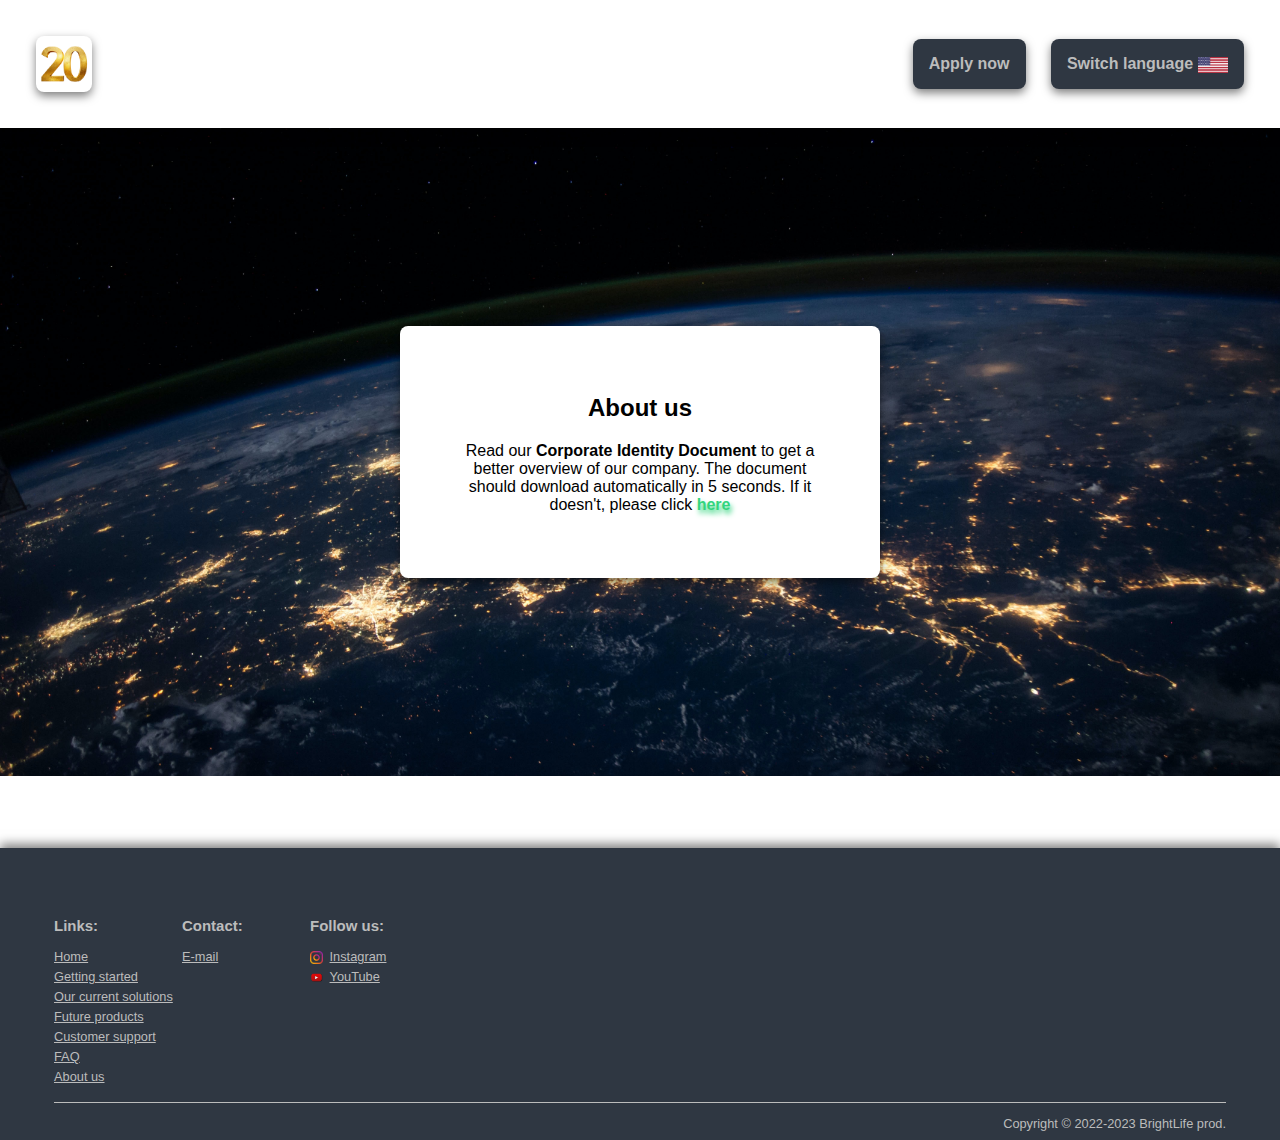
==== about.html @ 96d0a455 "Add files via upload" ====
<!DOCTYPE html>
<html lang="en">
	<head>
		<meta charset="utf-8">
		<meta http-equiv="refresh" content="5; url='Downloads/Corporate%20Identity%20Bright%20Life%20prod.pdf'">
		<title>BrightLife prod. - About us</title>
		<link rel="stylesheet" type="text/css" href="CSS/main.css">
		<link rel="icon" type="image/png" href="Media/logo.png">
	</head>
	<body>
		<header>
			<div class="container">
				<a href="index.html" tabindex="1">
					<img class="logo" alt="BrightLife Logo" src="Media/logo.png">
				</a>
				<h1 id="page-title">BrightLife prod.</h1>
			</div>
			<div class="container">
				<a href="apply.html" class="button" tabindex="2">Apply now</a>
				<div class="dropdown" tabindex="3">
					<div class="button" title="American English">Switch language <img src="Media/flag-en-US.png"></div>
					<div class="menu">
						<p>Sorry, we only support American English yet :(</p>
					</div>
				</div>
			</div>
		</header>
		<main>
			<div class="container layout-img" style="background-image: url('Media/bg-globe.jpg');">
				<div class="content-box">
					<h2>About us</h2>
					<p>
						Read our <b>Corporate Identity Document</b> to get a better overview of our company. The document should download automatically in 5 seconds.
						If it doesn't, please click <a href="Downloads/Corporate%20Identity%20Bright%20Life%20prod.pdf" download>here</a>
					</p>
				</div>
			</div>
		</main>
		<footer>
			<div class="links">
				<div class="container">
					<h3>Links:</h3>
					<a href="index.html">Home</a>
					<a href="starting.html">Getting started</a>
					<a href="solutions.html">Our current solutions</a>
					<a href="future.html">Future products</a>
					<a href="support.html">Customer support</a>
					<a href="faq.html">FAQ</a>
					<a href="about.html">About us</a>
				</div>
				<div class="container">
					<h3>Contact:</h3>
					<a href="mailto:lifeprodb@gmail.com">E-mail</a>
				</div>
				<div class="container">
					<h3>Follow us:</h3>
					<a href="https://instagram.com/brightlife.prod/"><img src="Media/ico-insta.png">Instagram</a>
					<a href="https://www.youtube.com/@brightlifeprod"><img src="Media/ico-youtube.png">YouTube</a>
				</div>
			</div>
			<div class="copyright">Copyright &copy; 2022-2023 BrightLife prod.</div>
		</footer>
		<script src="JavaScript/slides.js"></script>
	</body>
</html>
---- CSS/main.css ----
@keyframes title-fade-in-text{to{background-size:100% 100%}}@keyframes title-fade-in-shadow{to{filter:drop-shadow(0 4px 8px var(--shadow-default))}}@keyframes title-blink{50%{opacity:0}to{opacity:100}}@keyframes highlight-target{from{opacity:.3}to{opacity:1}}:root{--bg-dark: #2f3742;--bg-dark-dim: #262b34;--bg-dark-highlight: #414b5b;--bg-light: #ffffff;--bg-smooth-grey: #d4dbee;--fg-dark: #bcbcbc;--fg-dark-highlight: #e6e6e6;--fg-light: #000000;--fg-link-highlight: var(--fg-link-normal);--fg-link-normal: #33d57e;--shadow-default: #00000080;--shadow-link-highlight: var(--fg-link-normal);--shadow-link-normal: var(--fg-link-normal)}:target{animation:highlight-target 2s ease forwards}::-moz-selection{background-color:var(--fg-link-normal);box-shadow:2px 4px 5px #fff;color:#fff;display:block;text-shadow:2px 4px 5px #fff}::selection{background-color:var(--fg-link-normal);box-shadow:2px 4px 5px #fff;color:#fff;display:block;text-shadow:2px 4px 5px #fff}html{scrollbar-color:var(--fg-dark) var(--bg-dark-dim)}body{background-color:var(--bg-light);color:var(--fg-light);display:flex;margin:0;min-height:100vh;font-family:sans-serif;overflow:hidden visible;flex-direction:column;justify-content:space-between}header{align-items:center;background-color:var(--bg-light);box-shadow:0 4px 10px var(--shadow-default);color:var(--fg-light);display:flex;padding:4vh;position:relative;justify-content:space-between;z-index:1}header #page-title{margin:0 2ex;-webkit-user-select:none;-moz-user-select:none;user-select:none}@supports((-webkit-background-clip: text) or (background-clip: text)){header #page-title{animation:title-fade-in-text 5s .5s forwards;-webkit-background-clip:text;background-clip:text;background-size:0 100%;background-repeat:no-repeat;background-image:linear-gradient(var(--fg-light), var(--fg-light));color:rgba(0,0,0,0)}}header .button{margin-left:3ex}header .dropdown{margin-left:3ex}header .dropdown .button{margin-left:0}header .container{align-items:center;display:flex}header .logo{border-radius:.5em;box-shadow:0 4px 10px var(--shadow-default);display:block;height:3.5em;-webkit-user-select:none;-moz-user-select:none;user-select:none}header .logo:not([no-hover]):hover{opacity:.8}header img{height:1em;vertical-align:middle}main .dropdown,header .dropdown{position:relative}main .dropdown .button,header .dropdown .button{margin-left:0}main .dropdown .menu,header .dropdown .menu{background-color:var(--bg-dark);border-radius:.5em;box-sizing:border-box;box-shadow:0 4px 10px var(--shadow-default);color:var(--fg-dark);position:absolute;right:0;min-width:120%;display:none;padding:1em}main .dropdown:focus-within .menu,header .dropdown:focus-within .menu{display:block}main .button,header .button{background-color:var(--bg-dark);border:none;border-radius:.5em;box-shadow:0 4px 10px var(--shadow-default);color:var(--fg-dark);cursor:pointer;display:block;text-align:center;text-decoration:none;font-weight:bold;padding:1em;-webkit-user-select:none;-moz-user-select:none;user-select:none}main .button:not([no-hover]):hover,main .button:not([no-hover]):focus-within,main .dropdown:not([no-hover]):focus-within .button,header .button:not([no-hover]):hover,header .button:not([no-hover]):focus-within,header .dropdown:not([no-hover]):focus-within .button{color:var(--fg-dark-highlight);background-color:var(--bg-dark-highlight)}main{background-color:var(--bg-light);color:var(--fg-light);margin-bottom:8vh}main.invert{background-color:var(--bg-dark);color:var(--fg-dark)}main .container{background-repeat:no-repeat;background-size:cover;background-position:center;overflow:hidden;width:100%;margin:6vh 0;padding:6vh 0}main .container.smooth-background{background-color:var(--bg-smooth-grey);box-shadow:none}main .container:first-child{margin-top:0}main .container:last-child{margin-bottom:0}main .container .content-box{background-color:var(--bg-light);border-radius:.5em;box-shadow:0 4px 10px var(--shadow-default);color:var(--fg-light);text-align:center;padding:3em;word-wrap:break-word}main .container .content-box hr{border:1px solid var(--fg-light)}main .container .content-box a{color:var(--fg-link-normal);font-weight:bold;text-decoration:none;text-shadow:2px 4px 5px var(--shadow-link-normal)}main .container .content-box a:not([no-hover]):hover{color:var(--fg-link-highlight);-webkit-text-decoration:underline 1px;text-decoration:underline 1px;text-shadow:2px 4px 5px var(--shadow-link-highlight)}main .container .content-box.invert{background-color:var(--bg-dark);color:var(--fg-dark)}main .container .content-box.invert hr{border-color:var(--fg-dark)}main .container .content-banner{-webkit-user-select:none;-moz-user-select:none;user-select:none}main .layout-box{display:flex;justify-content:center;align-items:center;min-height:65vh}main .layout-box .content-box{width:50vw}main .layout-buttons{display:flex;justify-content:center;align-items:flex-start;background-color:var(--bg-smooth-grey);min-height:60vh}main .layout-buttons .content-box{width:15vw;margin:0 3vw}main .layout-buttons .content-box img{width:50%}main .layout-buttons .content-box h2{font-weight:bold}main .layout-buttons .content-box p{text-align:justify}main .layout-img{-moz-column-gap:3em;column-gap:3em;display:flex;justify-content:center;align-items:center;min-height:60vh}main .layout-img .content-box{width:30vw}main .layout-img .wrap-img{display:flex;flex-direction:column;height:55vh;justify-content:center}main .layout-img .wrap-img img{height:auto;max-height:100%;max-width:100%;-o-object-fit:contain;object-fit:contain}main .layout-img .wrap-img img.smooth-img{border-radius:1em;box-shadow:0 4px 10px 5px var(--shadow-default)}main .layout-img .wrap-img img:not([no-hover]):hover{filter:brightness(80%)}main .layout-left{align-items:center;box-sizing:border-box;display:flex;height:60vh;justify-content:flex-start;padding-left:3vw}main .layout-left .content-banner{box-sizing:border-box;font-size:3.5em;font-weight:bold;height:30vh;padding-left:3vw;-webkit-user-select:none;-moz-user-select:none;user-select:none;width:40vw}main .layout-shelf{align-items:center;display:flex;flex-direction:column;justify-content:space-between}main .layout-shelf img{height:70vh}main .layout-shelf img.smooth-img{box-shadow:0 4px 10px 5px var(--shadow-default)}main .layout-shelf nav{display:flex;justify-content:center;width:100%}main .layout-shelf nav .nav-button{margin:3ex;width:12%}main .layout-row{align-items:center;display:flex;justify-content:space-evenly;min-height:60vh}main .layout-row .item{font-weight:bold;font-size:1.5em}main .layout-row .operator{background-color:var(--bg-light);border-radius:.5em;box-shadow:0 4px 10px var(--shadow-default);color:var(--fg-light);text-align:center;padding:1.5em}footer{background-color:var(--bg-dark);box-shadow:0 -4px 10px var(--shadow-default);color:var(--fg-dark);font-size:.8em;padding:6vh;padding-bottom:1vh}footer .links{display:flex}footer .container{min-width:10vw}footer .copyright{border-top:1px solid var(--fg-dark);margin-top:1em;padding-top:1em;text-align:right}footer a{color:var(--fg-dark);display:block;margin-bottom:5px;transition:all .2s;text-decoration:underline}footer a:not([no-hover]):hover{color:#fff;transition:all .2s;text-shadow:-1px -1px #fff}footer img{height:1em;vertical-align:middle;margin-right:1ex}.centered,.centered *{text-align:center !important}.justified,.justified *{text-align:justify !important}.light-font,.light-font *{font-weight:normal !important}@media(max-aspect-ratio: 4/6){header{padding:4vw}header #page-title{font-size:3em}header .logo{height:6em}main .button,header .button{font-size:1.5em}main .dropdown .menu,header .dropdown .menu{font-size:1.8em}main{margin-bottom:4vh}main .container{margin:3vh 0;padding:3vh 0}main .container .content-box{font-size:1.8em}main .container .content-box h2{font-size:1.7em}main .container .content-box hr{border-width:1.8px}main .layout-box{min-height:30vh}main .layout-buttons{align-items:center;flex-direction:column;min-height:50vh}main .layout-buttons .content-box{margin:2vh 0;width:55vw}main .layout-buttons .content-box img{width:20%}main .layout-img{flex-direction:column;min-height:30vh}main .layout-img>*{margin:2vh 0}main .layout-img .content-box{width:50vw}main .layout-img .wrap-img{width:50vw}main .layout-left{height:20vh}main .layout-left .content-banner{height:15vh}main .layout-shelf img{height:40vh}main .layout-row{min-height:30vh}footer{padding:6vw;font-size:1.8em}footer .links{flex-direction:column}footer .container{align-items:center;display:flex;flex-wrap:wrap}footer .copyright{border-top-width:3px}footer a{margin-bottom:0;margin-left:10px}}
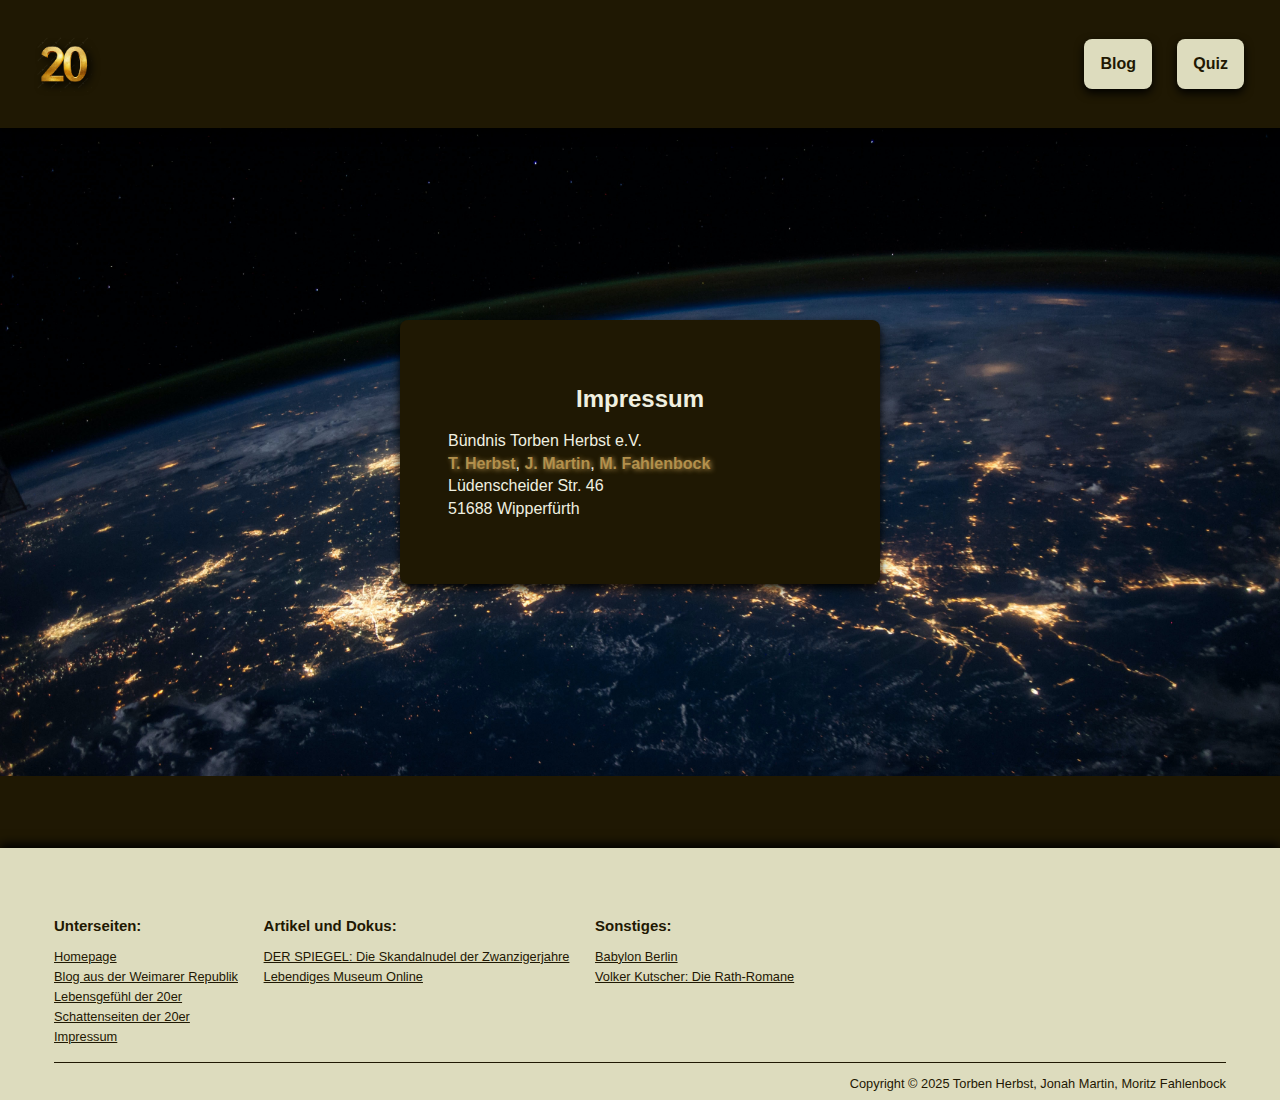
==== commit 7b49acb7: "new content" ====
--- a/about.html
+++ b/about.html
@@ -1,9 +1,8 @@
 <!DOCTYPE html>
-<html lang="en">
+<html lang="de">
 	<head>
 		<meta charset="utf-8">
-		<meta http-equiv="refresh" content="5; url='Downloads/Corporate%20Identity%20Bright%20Life%20prod.pdf'">
-		<title>BrightLife prod. - About us</title>
+		<title>Goldene 20er: Impressum</title>
 		<link rel="stylesheet" type="text/css" href="CSS/main.css">
 		<link rel="icon" type="image/png" href="Media/logo.png">
 	</head>
@@ -11,27 +10,27 @@
 		<header>
 			<div class="container">
 				<a href="index.html" tabindex="1">
-					<img class="logo" alt="BrightLife Logo" src="Media/logo.png">
+					<img class="logo" alt="Logo" src="Media/logo.png">
 				</a>
-				<h1 id="page-title">BrightLife prod.</h1>
+				<h1 id="page-title" title="Willkommen in den GOLDENEN 20ERN">Goldene Zwanziger</h1>
 			</div>
 			<div class="container">
-				<a href="apply.html" class="button" tabindex="2">Apply now</a>
-				<div class="dropdown" tabindex="3">
-					<div class="button" title="American English">Switch language <img src="Media/flag-en-US.png"></div>
-					<div class="menu">
-						<p>Sorry, we only support American English yet :(</p>
-					</div>
-				</div>
+				<a href="blog.html" class="button" tabindex="2">Blog</a>
+				<a href="https://forms.office.com/Pages/ResponsePage.aspx?id=doMIcPDxwUeBzyVQYDhuU23PA9X9BzlIp231mAVAZ-FUNzZTVkxINjZSSVdMUUVXR0lGR0pEQ0JTRi4u" class="button" tabindex="3" target="_blank">Quiz</a>
 			</div>
 		</header>
 		<main>
-			<div class="container layout-img" style="background-image: url('Media/bg-globe.jpg');">
+			<div class="container layout-img" style="background-image: url(Media/bg-globe.jpg)">
 				<div class="content-box">
-					<h2>About us</h2>
-					<p>
-						Read our <b>Corporate Identity Document</b> to get a better overview of our company. The document should download automatically in 5 seconds.
-						If it doesn't, please click <a href="Downloads/Corporate%20Identity%20Bright%20Life%20prod.pdf" download>here</a>
+					<h2>Impressum</h2>
+					<p style="text-align: left;">
+						Bündnis Torben Herbst e.V.
+						<br>
+						<a href="mailto:torben.herbst@evb.email">T. Herbst</a>, <a href="mailto:jonah.martin@evb.email">J. Martin</a>, <a href="mailto:moritz.fahlenbock@evb.email">M. Fahlenbock</a>
+						<br>
+						Lüdenscheider Str. 46
+						<br>
+						51688 Wipperfürth
 					</p>
 				</div>
 			</div>
@@ -39,26 +38,25 @@
 		<footer>
 			<div class="links">
 				<div class="container">
-					<h3>Links:</h3>
-					<a href="index.html">Home</a>
-					<a href="starting.html">Getting started</a>
-					<a href="solutions.html">Our current solutions</a>
-					<a href="future.html">Future products</a>
-					<a href="support.html">Customer support</a>
-					<a href="faq.html">FAQ</a>
-					<a href="about.html">About us</a>
+					<h3>Unterseiten:</h3>
+					<a href="index.html">Homepage</a>
+					<a href="blog.html">Blog aus der Weimarer Republik</a>
+					<a href="leben.html">Lebensgefühl der 20er</a>
+					<a href="schatten.html">Schattenseiten der 20er</a>
+					<a href="about.html">Impressum</a>
 				</div>
 				<div class="container">
-					<h3>Contact:</h3>
-					<a href="mailto:lifeprodb@gmail.com">E-mail</a>
+					<h3>Artikel und Dokus:</h3>
+					<a href="https://www.spiegel.de/geschichte/die-skandalnudel-der-zwanzigerjahre-a-48b98dd6-2dfc-4e28-b8f8-03bb572ad6be" target="_blank">DER SPIEGEL: Die Skandalnudel der Zwanzigerjahre</a>
+					<a href="https://www.dhm.de/lemo/kapitel/weimarer-republik/kunst-und-kultur" target="_blank">Lebendiges Museum Online</a>
 				</div>
 				<div class="container">
-					<h3>Follow us:</h3>
-					<a href="https://instagram.com/brightlife.prod/"><img src="Media/ico-insta.png">Instagram</a>
-					<a href="https://www.youtube.com/@brightlifeprod"><img src="Media/ico-youtube.png">YouTube</a>
+					<h3>Sonstiges:</h3>
+					<a href="https://www.daserste.de/unterhaltung/serie/babylon-berlin/index.html">Babylon Berlin</a>
+					<a href="https://gereonrath.de/">Volker Kutscher: Die Rath-Romane</a>
 				</div>
 			</div>
-			<div class="copyright">Copyright &copy; 2022-2023 BrightLife prod.</div>
+			<div class="copyright">Copyright &copy; 2025 Torben Herbst, Jonah Martin, Moritz Fahlenbock</div>
 		</footer>
 		<script src="JavaScript/slides.js"></script>
 	</body>
--- a/CSS/main.css
+++ b/CSS/main.css
@@ -1 +1 @@
-@keyframes title-fade-in-text{to{background-size:100% 100%}}@keyframes title-fade-in-shadow{to{filter:drop-shadow(0 4px 8px var(--shadow-default))}}@keyframes title-blink{50%{opacity:0}to{opacity:100}}@keyframes highlight-target{from{opacity:.3}to{opacity:1}}:root{--bg-dark: #2f3742;--bg-dark-dim: #262b34;--bg-dark-highlight: #414b5b;--bg-light: #ffffff;--bg-smooth-grey: #d4dbee;--fg-dark: #bcbcbc;--fg-dark-highlight: #e6e6e6;--fg-light: #000000;--fg-link-highlight: var(--fg-link-normal);--fg-link-normal: #33d57e;--shadow-default: #00000080;--shadow-link-highlight: var(--fg-link-normal);--shadow-link-normal: var(--fg-link-normal)}:target{animation:highlight-target 2s ease forwards}::-moz-selection{background-color:var(--fg-link-normal);box-shadow:2px 4px 5px #fff;color:#fff;display:block;text-shadow:2px 4px 5px #fff}::selection{background-color:var(--fg-link-normal);box-shadow:2px 4px 5px #fff;color:#fff;display:block;text-shadow:2px 4px 5px #fff}html{scrollbar-color:var(--fg-dark) var(--bg-dark-dim)}body{background-color:var(--bg-light);color:var(--fg-light);display:flex;margin:0;min-height:100vh;font-family:sans-serif;overflow:hidden visible;flex-direction:column;justify-content:space-between}header{align-items:center;background-color:var(--bg-light);box-shadow:0 4px 10px var(--shadow-default);color:var(--fg-light);display:flex;padding:4vh;position:relative;justify-content:space-between;z-index:1}header #page-title{margin:0 2ex;-webkit-user-select:none;-moz-user-select:none;user-select:none}@supports((-webkit-background-clip: text) or (background-clip: text)){header #page-title{animation:title-fade-in-text 5s .5s forwards;-webkit-background-clip:text;background-clip:text;background-size:0 100%;background-repeat:no-repeat;background-image:linear-gradient(var(--fg-light), var(--fg-light));color:rgba(0,0,0,0)}}header .button{margin-left:3ex}header .dropdown{margin-left:3ex}header .dropdown .button{margin-left:0}header .container{align-items:center;display:flex}header .logo{border-radius:.5em;box-shadow:0 4px 10px var(--shadow-default);display:block;height:3.5em;-webkit-user-select:none;-moz-user-select:none;user-select:none}header .logo:not([no-hover]):hover{opacity:.8}header img{height:1em;vertical-align:middle}main .dropdown,header .dropdown{position:relative}main .dropdown .button,header .dropdown .button{margin-left:0}main .dropdown .menu,header .dropdown .menu{background-color:var(--bg-dark);border-radius:.5em;box-sizing:border-box;box-shadow:0 4px 10px var(--shadow-default);color:var(--fg-dark);position:absolute;right:0;min-width:120%;display:none;padding:1em}main .dropdown:focus-within .menu,header .dropdown:focus-within .menu{display:block}main .button,header .button{background-color:var(--bg-dark);border:none;border-radius:.5em;box-shadow:0 4px 10px var(--shadow-default);color:var(--fg-dark);cursor:pointer;display:block;text-align:center;text-decoration:none;font-weight:bold;padding:1em;-webkit-user-select:none;-moz-user-select:none;user-select:none}main .button:not([no-hover]):hover,main .button:not([no-hover]):focus-within,main .dropdown:not([no-hover]):focus-within .button,header .button:not([no-hover]):hover,header .button:not([no-hover]):focus-within,header .dropdown:not([no-hover]):focus-within .button{color:var(--fg-dark-highlight);background-color:var(--bg-dark-highlight)}main{background-color:var(--bg-light);color:var(--fg-light);margin-bottom:8vh}main.invert{background-color:var(--bg-dark);color:var(--fg-dark)}main .container{background-repeat:no-repeat;background-size:cover;background-position:center;overflow:hidden;width:100%;margin:6vh 0;padding:6vh 0}main .container.smooth-background{background-color:var(--bg-smooth-grey);box-shadow:none}main .container:first-child{margin-top:0}main .container:last-child{margin-bottom:0}main .container .content-box{background-color:var(--bg-light);border-radius:.5em;box-shadow:0 4px 10px var(--shadow-default);color:var(--fg-light);text-align:center;padding:3em;word-wrap:break-word}main .container .content-box hr{border:1px solid var(--fg-light)}main .container .content-box a{color:var(--fg-link-normal);font-weight:bold;text-decoration:none;text-shadow:2px 4px 5px var(--shadow-link-normal)}main .container .content-box a:not([no-hover]):hover{color:var(--fg-link-highlight);-webkit-text-decoration:underline 1px;text-decoration:underline 1px;text-shadow:2px 4px 5px var(--shadow-link-highlight)}main .container .content-box.invert{background-color:var(--bg-dark);color:var(--fg-dark)}main .container .content-box.invert hr{border-color:var(--fg-dark)}main .container .content-banner{-webkit-user-select:none;-moz-user-select:none;user-select:none}main .layout-box{display:flex;justify-content:center;align-items:center;min-height:65vh}main .layout-box .content-box{width:50vw}main .layout-buttons{display:flex;justify-content:center;align-items:flex-start;background-color:var(--bg-smooth-grey);min-height:60vh}main .layout-buttons .content-box{width:15vw;margin:0 3vw}main .layout-buttons .content-box img{width:50%}main .layout-buttons .content-box h2{font-weight:bold}main .layout-buttons .content-box p{text-align:justify}main .layout-img{-moz-column-gap:3em;column-gap:3em;display:flex;justify-content:center;align-items:center;min-height:60vh}main .layout-img .content-box{width:30vw}main .layout-img .wrap-img{display:flex;flex-direction:column;height:55vh;justify-content:center}main .layout-img .wrap-img img{height:auto;max-height:100%;max-width:100%;-o-object-fit:contain;object-fit:contain}main .layout-img .wrap-img img.smooth-img{border-radius:1em;box-shadow:0 4px 10px 5px var(--shadow-default)}main .layout-img .wrap-img img:not([no-hover]):hover{filter:brightness(80%)}main .layout-left{align-items:center;box-sizing:border-box;display:flex;height:60vh;justify-content:flex-start;padding-left:3vw}main .layout-left .content-banner{box-sizing:border-box;font-size:3.5em;font-weight:bold;height:30vh;padding-left:3vw;-webkit-user-select:none;-moz-user-select:none;user-select:none;width:40vw}main .layout-shelf{align-items:center;display:flex;flex-direction:column;justify-content:space-between}main .layout-shelf img{height:70vh}main .layout-shelf img.smooth-img{box-shadow:0 4px 10px 5px var(--shadow-default)}main .layout-shelf nav{display:flex;justify-content:center;width:100%}main .layout-shelf nav .nav-button{margin:3ex;width:12%}main .layout-row{align-items:center;display:flex;justify-content:space-evenly;min-height:60vh}main .layout-row .item{font-weight:bold;font-size:1.5em}main .layout-row .operator{background-color:var(--bg-light);border-radius:.5em;box-shadow:0 4px 10px var(--shadow-default);color:var(--fg-light);text-align:center;padding:1.5em}footer{background-color:var(--bg-dark);box-shadow:0 -4px 10px var(--shadow-default);color:var(--fg-dark);font-size:.8em;padding:6vh;padding-bottom:1vh}footer .links{display:flex}footer .container{min-width:10vw}footer .copyright{border-top:1px solid var(--fg-dark);margin-top:1em;padding-top:1em;text-align:right}footer a{color:var(--fg-dark);display:block;margin-bottom:5px;transition:all .2s;text-decoration:underline}footer a:not([no-hover]):hover{color:#fff;transition:all .2s;text-shadow:-1px -1px #fff}footer img{height:1em;vertical-align:middle;margin-right:1ex}.centered,.centered *{text-align:center !important}.justified,.justified *{text-align:justify !important}.light-font,.light-font *{font-weight:normal !important}@media(max-aspect-ratio: 4/6){header{padding:4vw}header #page-title{font-size:3em}header .logo{height:6em}main .button,header .button{font-size:1.5em}main .dropdown .menu,header .dropdown .menu{font-size:1.8em}main{margin-bottom:4vh}main .container{margin:3vh 0;padding:3vh 0}main .container .content-box{font-size:1.8em}main .container .content-box h2{font-size:1.7em}main .container .content-box hr{border-width:1.8px}main .layout-box{min-height:30vh}main .layout-buttons{align-items:center;flex-direction:column;min-height:50vh}main .layout-buttons .content-box{margin:2vh 0;width:55vw}main .layout-buttons .content-box img{width:20%}main .layout-img{flex-direction:column;min-height:30vh}main .layout-img>*{margin:2vh 0}main .layout-img .content-box{width:50vw}main .layout-img .wrap-img{width:50vw}main .layout-left{height:20vh}main .layout-left .content-banner{height:15vh}main .layout-shelf img{height:40vh}main .layout-row{min-height:30vh}footer{padding:6vw;font-size:1.8em}footer .links{flex-direction:column}footer .container{align-items:center;display:flex;flex-wrap:wrap}footer .copyright{border-top-width:3px}footer a{margin-bottom:0;margin-left:10px}}+@font-face{font-family:Walbaum;src:url(../Fonts/Walbaum.woff2)}@keyframes title-fade-in-text{to{background-size:100% 100%}}@keyframes title-fade-in-shadow{to{filter:drop-shadow(0 4px 8px var(--shadow-default))}}@keyframes title-blink{50%{opacity:0}to{opacity:100}}@keyframes highlight-target{from{opacity:.3}to{opacity:1}}:root{--bg-dark: #dddcbe;--bg-dark-dim: #262b34;--bg-dark-highlight: #d5c86d;--bg-light: #1f1803;--bg-smooth-grey: #dddcbe;--fg-dark: #1f1803;--fg-dark-highlight: #2a2020;--fg-light: #f0f0e0;--fg-link-highlight: #e2be76;--fg-link-normal: #b2904c;--shadow-default: #000000;--shadow-link-highlight: var(--fg-link-normal);--shadow-link-normal: var(--fg-link-normal)}:target{animation:highlight-target 2s ease forwards}::-moz-selection{background-color:var(--fg-link-normal);box-shadow:2px 4px 5px #fff;color:#fff;display:block;text-shadow:2px 4px 5px #fff}::selection{background-color:var(--fg-link-normal);box-shadow:2px 4px 5px #fff;color:#fff;display:block;text-shadow:2px 4px 5px #fff}html{scrollbar-color:var(--fg-dark) var(--bg-dark-dim)}body{background-color:var(--bg-light);color:var(--fg-light);display:flex;flex-direction:column;font-family:sans-serif;justify-content:space-between;margin:0;min-height:100vh;overflow:hidden visible}header{align-items:center;background-color:var(--bg-light);box-shadow:0 4px 10px var(--shadow-default);color:var(--fg-light);display:flex;padding:4vh;position:relative;justify-content:space-between;z-index:1}header #page-title{margin:0 2ex;-webkit-user-select:none;-moz-user-select:none;user-select:none;font-family:Walbaum}@supports((-webkit-background-clip: text) or (background-clip: text)){header #page-title{animation:title-fade-in-text 5s .5s forwards;-webkit-background-clip:text;background-clip:text;background-repeat:no-repeat;background-size:0 100%;background-image:linear-gradient(30deg, var(--fg-light), var(--fg-link-normal));color:rgba(0,0,0,0)}}header .button{margin-left:3ex}header .dropdown{margin-left:3ex}header .dropdown .button{margin-left:0}header .container{align-items:center;display:flex}header .logo{filter:drop-shadow(var(--shadow-default) 3px 3px 5px);display:block;height:3.5em;-webkit-user-select:none;-moz-user-select:none;user-select:none}header .logo:not([no-hover]):hover{opacity:.8}header img{height:1em;vertical-align:middle}main .dropdown,header .dropdown{position:relative}main .dropdown .button,header .dropdown .button{margin-left:0}main .dropdown .menu,header .dropdown .menu{background-color:var(--bg-dark);border-radius:.5em;box-shadow:0 4px 10px var(--shadow-default);box-sizing:border-box;color:var(--fg-dark);display:none;min-width:120%;padding:1em;position:absolute;right:0}main .dropdown:focus-within .menu,header .dropdown:focus-within .menu{display:block}main .button,header .button{background-color:var(--bg-dark);border:none;border-radius:.5em;box-shadow:0 4px 10px var(--shadow-default);color:var(--fg-dark);cursor:pointer;display:block;font-weight:bold;padding:1em;text-align:center;text-decoration:none;-webkit-user-select:none;-moz-user-select:none;user-select:none}main .button:not([no-hover]):hover,main .button:not([no-hover]):focus-within,main .dropdown:not([no-hover]):focus-within .button,header .button:not([no-hover]):hover,header .button:not([no-hover]):focus-within,header .dropdown:not([no-hover]):focus-within .button{color:var(--fg-dark-highlight);background-color:var(--bg-dark-highlight)}main{background-color:var(--bg-light);color:var(--fg-light);margin-bottom:8vh}main.invert{background-color:var(--bg-dark);color:var(--fg-dark)}main .container{background-position:center;background-repeat:no-repeat;background-size:cover;margin:6vh 0;overflow:hidden;padding:6vh 0;width:100%}main .container.smooth-background{background-color:var(--bg-smooth-grey);box-shadow:none}main .container:first-child{margin-top:0}main .container:last-child{margin-bottom:0}main .container .content-box{background-color:var(--bg-light);border-radius:.5em;box-shadow:0 4px 10px var(--shadow-default);color:var(--fg-light);padding:3em;text-align:center;word-wrap:break-word;line-height:1.4em}main .container .content-box hr{border:1px solid var(--fg-light)}main .container .content-box a{color:var(--fg-link-normal);font-weight:bold;text-decoration:none;text-shadow:2px 1px 5px var(--shadow-link-normal)}main .container .content-box a:not([no-hover]):hover{color:var(--fg-link-highlight);-webkit-text-decoration:underline 1px;text-decoration:underline 1px;text-shadow:2px 4px 5px var(--shadow-link-highlight)}main .container .content-box b,main .container .content-box i{font-weight:900}main .container .content-box b:not([no-hover]):hover,main .container .content-box i:not([no-hover]):hover{color:var(--fg-link-highlight)}main .container .content-box br{line-height:1.7em}main .container .content-box.invert{background-color:var(--bg-dark);color:var(--fg-dark)}main .container .content-box.invert hr{border-color:var(--fg-dark)}main .container .content-banner{-webkit-user-select:none;-moz-user-select:none;user-select:none}main .layout-box{align-items:center;display:flex;justify-content:center;min-height:65vh}main .layout-box .content-box{width:50vw}main .layout-box .content-box.large{width:70vw}main .layout-box iframe{width:100%;height:70vh}main .layout-buttons{align-items:flex-start;background-color:var(--bg-smooth-grey);display:flex;justify-content:center;min-height:60vh}main .layout-buttons .content-box{margin:0 3vw;width:15vw}main .layout-buttons .content-box.large{width:20vw}main .layout-buttons .content-box img{width:50%}main .layout-buttons .content-box video{width:100%}main .layout-buttons .content-box h2{font-weight:bold}main .layout-buttons .content-box p{text-align:left}main .layout-img{align-items:center;-moz-column-gap:3em;column-gap:3em;display:flex;justify-content:center;min-height:60vh}main .layout-img .content-box{width:30vw}main .layout-img .wrap-img{display:flex;flex-direction:column;height:55vh;justify-content:center}main .layout-img .wrap-img img,main .layout-img .wrap-img video{height:auto;max-height:100%;max-width:100%;-o-object-fit:contain;object-fit:contain}main .layout-img .wrap-img img.smooth-img,main .layout-img .wrap-img video.smooth-img{border-radius:1em;box-shadow:0 4px 10px 5px var(--shadow-default)}main .layout-img .wrap-img img:not([no-hover]):hover,main .layout-img .wrap-img video:not([no-hover]):hover{filter:brightness(80%)}main .layout-left{align-items:center;box-sizing:border-box;display:flex;height:60vh;justify-content:flex-start;padding-left:3vw}main .layout-left .content-banner{box-sizing:border-box;font-size:3.5em;font-weight:bold;height:30vh;padding-left:3vw;-webkit-user-select:none;-moz-user-select:none;user-select:none;width:40vw}main .layout-shelf{align-items:center;display:flex;flex-direction:column;justify-content:space-between}main .layout-shelf img,main .layout-shelf video{height:70vh}main .layout-shelf img.smooth-img,main .layout-shelf video.smooth-img{box-shadow:0 4px 10px 5px var(--shadow-default)}main .layout-shelf nav{display:flex;justify-content:center;width:100%}main .layout-shelf nav .nav-button{margin:3ex;width:12%}main .layout-row{align-items:center;display:flex;justify-content:space-evenly;min-height:60vh}main .layout-row .item{font-weight:bold;font-size:1.5em}main .layout-row .operator{background-color:var(--bg-light);border-radius:.5em;box-shadow:0 4px 10px var(--shadow-default);color:var(--fg-light);padding:1.5em;text-align:center}footer{background-color:var(--bg-dark);box-shadow:0 -4px 10px var(--shadow-default);color:var(--fg-dark);font-size:.8em;padding:6vh;padding-bottom:1vh}footer .links{display:flex}footer .container{min-width:10vw;padding-right:2vw}footer .copyright{border-top:1px solid var(--fg-dark);margin-top:1em;padding-top:1em;text-align:right}footer a{color:var(--fg-dark);display:block;margin-bottom:5px;text-decoration:underline;transition:all .2s}footer a:not([no-hover]):hover{color:var(--fg-dark-highlight);text-shadow:-1px -1px var(--fg-dark-highlight);transition:all .2s}footer img{height:1em;margin-right:1ex;vertical-align:middle}.centered,.centered *{text-align:center !important}.justified,.justified *{text-align:justify !important}.light-font,.light-font *{font-weight:normal !important}@media(max-aspect-ratio: 4/6){header{padding:4vw}header #page-title{font-size:3em}header .logo{height:6em}main .button,header .button{font-size:1.5em}main .dropdown .menu,header .dropdown .menu{font-size:1.8em}main{margin-bottom:4vh}main .container{margin:3vh 0;padding:3vh 0}main .container .content-box{font-size:1.8em}main .container .content-box h2{font-size:1.7em}main .container .content-box hr{border-width:1.8px}main .layout-box{min-height:30vh}main .layout-buttons{align-items:center;flex-direction:column;min-height:50vh}main .layout-buttons .content-box{margin:2vh 0;width:55vw}main .layout-buttons .content-box img{width:20%}main .layout-img{flex-direction:column;min-height:30vh}main .layout-img>*{margin:2vh 0}main .layout-img .content-box{width:50vw}main .layout-img .wrap-img{width:50vw}main .layout-left{height:20vh}main .layout-left .content-banner{height:15vh}main .layout-shelf img{height:40vh}main .layout-row{min-height:30vh}footer{padding:6vw;font-size:1.8em}footer .links{flex-direction:column}footer .container{align-items:center;display:flex;flex-wrap:wrap}footer .copyright{border-top-width:3px}footer a{margin-bottom:0;margin-left:10px}}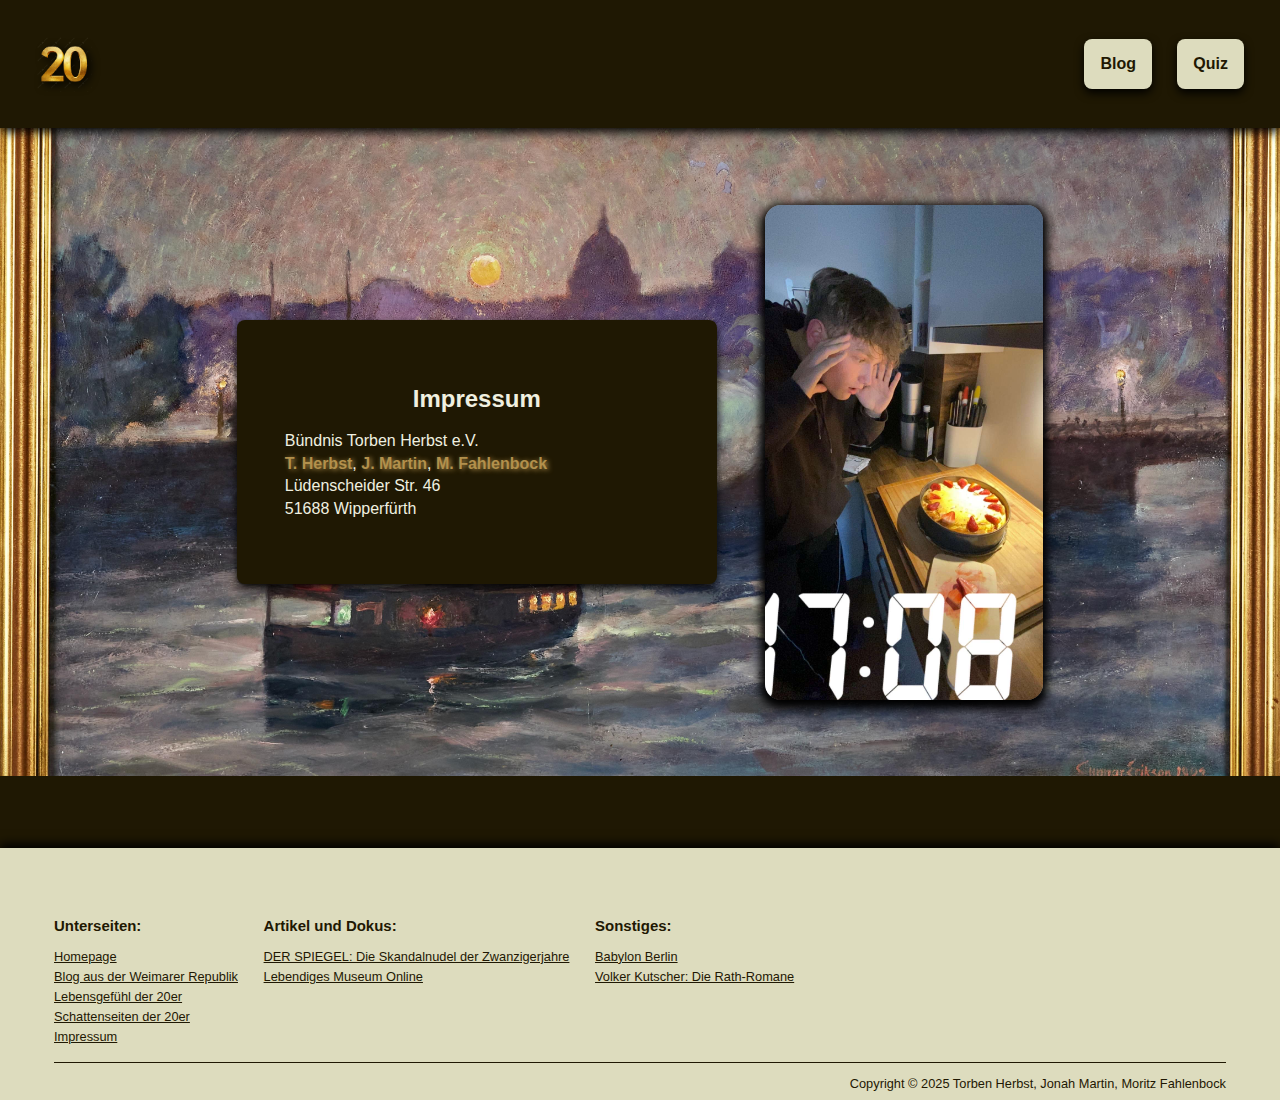
==== commit d3bc8e53: "delete redundant files" ====
--- a/about.html
+++ b/about.html
@@ -20,7 +20,7 @@
 			</div>
 		</header>
 		<main>
-			<div class="container layout-img" style="background-image: url(Media/bg-globe.jpg)">
+			<div class="container layout-img" style="background-image: url(Media/bg-gemälde.jpg)">
 				<div class="content-box">
 					<h2>Impressum</h2>
 					<p style="text-align: left;">
@@ -32,6 +32,9 @@
 						<br>
 						51688 Wipperfürth
 					</p>
+				</div>
+				<div class="wrap-img">
+					<img src="Media/img-kuchen.jpg" class="smooth-img">
 				</div>
 			</div>
 		</main>
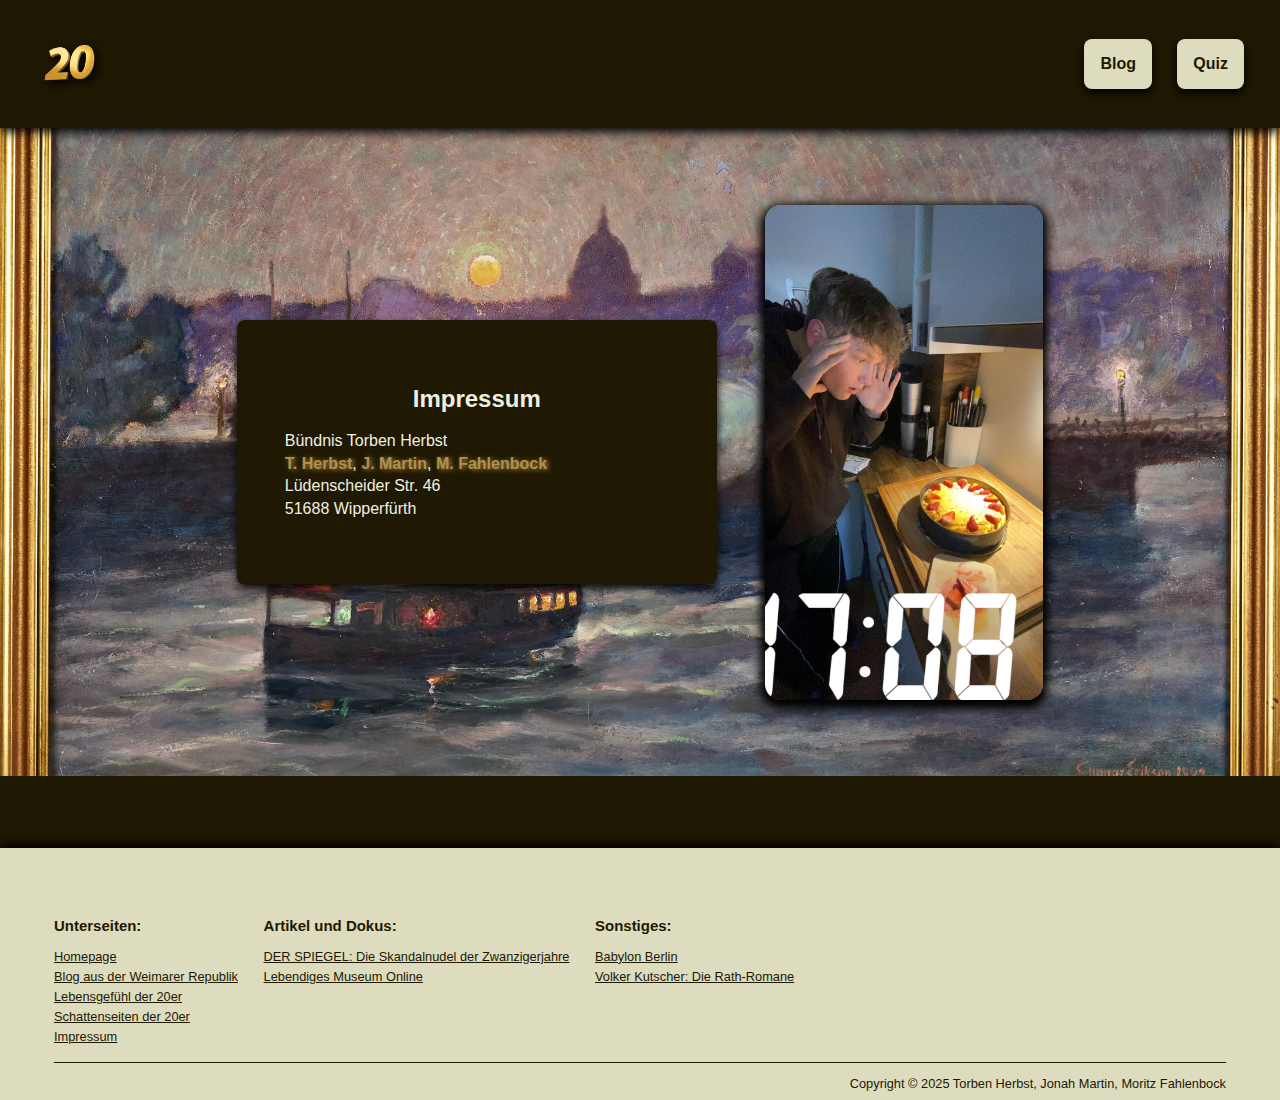
==== commit 0f1caf1c: "Update about.html" ====
--- a/about.html
+++ b/about.html
@@ -24,7 +24,7 @@
 				<div class="content-box">
 					<h2>Impressum</h2>
 					<p style="text-align: left;">
-						Bündnis Torben Herbst e.V.
+						Bündnis Torben Herbst
 						<br>
 						<a href="mailto:torben.herbst@evb.email">T. Herbst</a>, <a href="mailto:jonah.martin@evb.email">J. Martin</a>, <a href="mailto:moritz.fahlenbock@evb.email">M. Fahlenbock</a>
 						<br>
@@ -63,4 +63,4 @@
 		</footer>
 		<script src="JavaScript/slides.js"></script>
 	</body>
-</html>+</html>
--- a/CSS/main.css
+++ b/CSS/main.css
@@ -1 +1,579 @@
-@font-face{font-family:Walbaum;src:url(../Fonts/Walbaum.woff2)}@keyframes title-fade-in-text{to{background-size:100% 100%}}@keyframes title-fade-in-shadow{to{filter:drop-shadow(0 4px 8px var(--shadow-default))}}@keyframes title-blink{50%{opacity:0}to{opacity:100}}@keyframes highlight-target{from{opacity:.3}to{opacity:1}}:root{--bg-dark: #dddcbe;--bg-dark-dim: #262b34;--bg-dark-highlight: #d5c86d;--bg-light: #1f1803;--bg-smooth-grey: #dddcbe;--fg-dark: #1f1803;--fg-dark-highlight: #2a2020;--fg-light: #f0f0e0;--fg-link-highlight: #e2be76;--fg-link-normal: #b2904c;--shadow-default: #000000;--shadow-link-highlight: var(--fg-link-normal);--shadow-link-normal: var(--fg-link-normal)}:target{animation:highlight-target 2s ease forwards}::-moz-selection{background-color:var(--fg-link-normal);box-shadow:2px 4px 5px #fff;color:#fff;display:block;text-shadow:2px 4px 5px #fff}::selection{background-color:var(--fg-link-normal);box-shadow:2px 4px 5px #fff;color:#fff;display:block;text-shadow:2px 4px 5px #fff}html{scrollbar-color:var(--fg-dark) var(--bg-dark-dim)}body{background-color:var(--bg-light);color:var(--fg-light);display:flex;flex-direction:column;font-family:sans-serif;justify-content:space-between;margin:0;min-height:100vh;overflow:hidden visible}header{align-items:center;background-color:var(--bg-light);box-shadow:0 4px 10px var(--shadow-default);color:var(--fg-light);display:flex;padding:4vh;position:relative;justify-content:space-between;z-index:1}header #page-title{margin:0 2ex;-webkit-user-select:none;-moz-user-select:none;user-select:none;font-family:Walbaum}@supports((-webkit-background-clip: text) or (background-clip: text)){header #page-title{animation:title-fade-in-text 5s .5s forwards;-webkit-background-clip:text;background-clip:text;background-repeat:no-repeat;background-size:0 100%;background-image:linear-gradient(30deg, var(--fg-light), var(--fg-link-normal));color:rgba(0,0,0,0)}}header .button{margin-left:3ex}header .dropdown{margin-left:3ex}header .dropdown .button{margin-left:0}header .container{align-items:center;display:flex}header .logo{filter:drop-shadow(var(--shadow-default) 3px 3px 5px);display:block;height:3.5em;-webkit-user-select:none;-moz-user-select:none;user-select:none}header .logo:not([no-hover]):hover{opacity:.8}header img{height:1em;vertical-align:middle}main .dropdown,header .dropdown{position:relative}main .dropdown .button,header .dropdown .button{margin-left:0}main .dropdown .menu,header .dropdown .menu{background-color:var(--bg-dark);border-radius:.5em;box-shadow:0 4px 10px var(--shadow-default);box-sizing:border-box;color:var(--fg-dark);display:none;min-width:120%;padding:1em;position:absolute;right:0}main .dropdown:focus-within .menu,header .dropdown:focus-within .menu{display:block}main .button,header .button{background-color:var(--bg-dark);border:none;border-radius:.5em;box-shadow:0 4px 10px var(--shadow-default);color:var(--fg-dark);cursor:pointer;display:block;font-weight:bold;padding:1em;text-align:center;text-decoration:none;-webkit-user-select:none;-moz-user-select:none;user-select:none}main .button:not([no-hover]):hover,main .button:not([no-hover]):focus-within,main .dropdown:not([no-hover]):focus-within .button,header .button:not([no-hover]):hover,header .button:not([no-hover]):focus-within,header .dropdown:not([no-hover]):focus-within .button{color:var(--fg-dark-highlight);background-color:var(--bg-dark-highlight)}main{background-color:var(--bg-light);color:var(--fg-light);margin-bottom:8vh}main.invert{background-color:var(--bg-dark);color:var(--fg-dark)}main .container{background-position:center;background-repeat:no-repeat;background-size:cover;margin:6vh 0;overflow:hidden;padding:6vh 0;width:100%}main .container.smooth-background{background-color:var(--bg-smooth-grey);box-shadow:none}main .container:first-child{margin-top:0}main .container:last-child{margin-bottom:0}main .container .content-box{background-color:var(--bg-light);border-radius:.5em;box-shadow:0 4px 10px var(--shadow-default);color:var(--fg-light);padding:3em;text-align:center;word-wrap:break-word;line-height:1.4em}main .container .content-box hr{border:1px solid var(--fg-light)}main .container .content-box a{color:var(--fg-link-normal);font-weight:bold;text-decoration:none;text-shadow:2px 1px 5px var(--shadow-link-normal)}main .container .content-box a:not([no-hover]):hover{color:var(--fg-link-highlight);-webkit-text-decoration:underline 1px;text-decoration:underline 1px;text-shadow:2px 4px 5px var(--shadow-link-highlight)}main .container .content-box b,main .container .content-box i{font-weight:900}main .container .content-box b:not([no-hover]):hover,main .container .content-box i:not([no-hover]):hover{color:var(--fg-link-highlight)}main .container .content-box br{line-height:1.7em}main .container .content-box.invert{background-color:var(--bg-dark);color:var(--fg-dark)}main .container .content-box.invert hr{border-color:var(--fg-dark)}main .container .content-banner{-webkit-user-select:none;-moz-user-select:none;user-select:none}main .layout-box{align-items:center;display:flex;justify-content:center;min-height:65vh}main .layout-box .content-box{width:50vw}main .layout-box .content-box.large{width:70vw}main .layout-box iframe{width:100%;height:70vh}main .layout-buttons{align-items:flex-start;background-color:var(--bg-smooth-grey);display:flex;justify-content:center;min-height:60vh}main .layout-buttons .content-box{margin:0 3vw;width:15vw}main .layout-buttons .content-box.large{width:20vw}main .layout-buttons .content-box img{width:50%}main .layout-buttons .content-box video{width:100%}main .layout-buttons .content-box h2{font-weight:bold}main .layout-buttons .content-box p{text-align:left}main .layout-img{align-items:center;-moz-column-gap:3em;column-gap:3em;display:flex;justify-content:center;min-height:60vh}main .layout-img .content-box{width:30vw}main .layout-img .wrap-img{display:flex;flex-direction:column;height:55vh;justify-content:center}main .layout-img .wrap-img img,main .layout-img .wrap-img video{height:auto;max-height:100%;max-width:100%;-o-object-fit:contain;object-fit:contain}main .layout-img .wrap-img img.smooth-img,main .layout-img .wrap-img video.smooth-img{border-radius:1em;box-shadow:0 4px 10px 5px var(--shadow-default)}main .layout-img .wrap-img img:not([no-hover]):hover,main .layout-img .wrap-img video:not([no-hover]):hover{filter:brightness(80%)}main .layout-left{align-items:center;box-sizing:border-box;display:flex;height:60vh;justify-content:flex-start;padding-left:3vw}main .layout-left .content-banner{box-sizing:border-box;font-size:3.5em;font-weight:bold;height:30vh;padding-left:3vw;-webkit-user-select:none;-moz-user-select:none;user-select:none;width:40vw}main .layout-shelf{align-items:center;display:flex;flex-direction:column;justify-content:space-between}main .layout-shelf img,main .layout-shelf video{height:70vh}main .layout-shelf img.smooth-img,main .layout-shelf video.smooth-img{box-shadow:0 4px 10px 5px var(--shadow-default)}main .layout-shelf nav{display:flex;justify-content:center;width:100%}main .layout-shelf nav .nav-button{margin:3ex;width:12%}main .layout-row{align-items:center;display:flex;justify-content:space-evenly;min-height:60vh}main .layout-row .item{font-weight:bold;font-size:1.5em}main .layout-row .operator{background-color:var(--bg-light);border-radius:.5em;box-shadow:0 4px 10px var(--shadow-default);color:var(--fg-light);padding:1.5em;text-align:center}footer{background-color:var(--bg-dark);box-shadow:0 -4px 10px var(--shadow-default);color:var(--fg-dark);font-size:.8em;padding:6vh;padding-bottom:1vh}footer .links{display:flex}footer .container{min-width:10vw;padding-right:2vw}footer .copyright{border-top:1px solid var(--fg-dark);margin-top:1em;padding-top:1em;text-align:right}footer a{color:var(--fg-dark);display:block;margin-bottom:5px;text-decoration:underline;transition:all .2s}footer a:not([no-hover]):hover{color:var(--fg-dark-highlight);text-shadow:-1px -1px var(--fg-dark-highlight);transition:all .2s}footer img{height:1em;margin-right:1ex;vertical-align:middle}.centered,.centered *{text-align:center !important}.justified,.justified *{text-align:justify !important}.light-font,.light-font *{font-weight:normal !important}@media(max-aspect-ratio: 4/6){header{padding:4vw}header #page-title{font-size:3em}header .logo{height:6em}main .button,header .button{font-size:1.5em}main .dropdown .menu,header .dropdown .menu{font-size:1.8em}main{margin-bottom:4vh}main .container{margin:3vh 0;padding:3vh 0}main .container .content-box{font-size:1.8em}main .container .content-box h2{font-size:1.7em}main .container .content-box hr{border-width:1.8px}main .layout-box{min-height:30vh}main .layout-buttons{align-items:center;flex-direction:column;min-height:50vh}main .layout-buttons .content-box{margin:2vh 0;width:55vw}main .layout-buttons .content-box img{width:20%}main .layout-img{flex-direction:column;min-height:30vh}main .layout-img>*{margin:2vh 0}main .layout-img .content-box{width:50vw}main .layout-img .wrap-img{width:50vw}main .layout-left{height:20vh}main .layout-left .content-banner{height:15vh}main .layout-shelf img{height:40vh}main .layout-row{min-height:30vh}footer{padding:6vw;font-size:1.8em}footer .links{flex-direction:column}footer .container{align-items:center;display:flex;flex-wrap:wrap}footer .copyright{border-top-width:3px}footer a{margin-bottom:0;margin-left:10px}}+/*******************************************************
+ *                                                     *
+ *     BRIGHTLIFE PROD. CASCADING STYLE SHEET v1.0     *
+ *  >>>>>>>>>>>>>>>>>>>>>>>>>>>>>>>>>>>>>>>>>>>>>>>>>  *
+ *      Copyright (c) 2022-2023 Moritz Fahlenbock      *
+ *                                                     *
+ *******************************************************/
+/*** Fonts ***/
+@font-face {
+  font-family: Walbaum;
+  src: url(../Fonts/Walbaum.woff2);
+}
+/*** Keyframes ***/
+@keyframes title-fade-in-text {
+  to {
+    background-size: 100% 100%;
+  }
+}
+@keyframes title-fade-in-shadow {
+  to {
+    filter: drop-shadow(0 4px 8px var(--shadow-default));
+  }
+}
+@keyframes title-blink {
+  50% {
+    opacity: 0;
+  }
+  to {
+    opacity: 100;
+  }
+}
+@keyframes highlight-target {
+  from {
+    opacity: 0.3;
+  }
+  to {
+    opacity: 1;
+  }
+}
+/*** Root Section ***/
+:root {
+  --bg-dark: #dddcbe;
+  --bg-dark-dim: #262b34;
+  --bg-dark-highlight: #d5c86d;
+  --bg-light: #1f1803;
+  --bg-light-semi: #1f180396;
+  --bg-smooth-grey: #dddcbe;
+  --fg-dark: #1f1803;
+  --fg-dark-highlight: #2a2020;
+  --fg-light: #f0f0e0;
+  --fg-link-highlight: #e2be76;
+  --fg-link-normal: #b2904c;
+  --shadow-default: #000000;
+  --shadow-link-highlight: var(--fg-link-normal);
+  --shadow-link-normal: var(--fg-link-normal);
+}
+
+:target {
+  animation: highlight-target 2s ease forwards;
+}
+
+::-moz-selection {
+  background-color: var(--fg-link-normal);
+  box-shadow: 2px 4px 5px white;
+  color: white;
+  display: block;
+  text-shadow: 2px 4px 5px white;
+}
+
+::selection {
+  background-color: var(--fg-link-normal);
+  box-shadow: 2px 4px 5px white;
+  color: white;
+  display: block;
+  text-shadow: 2px 4px 5px white;
+}
+
+html {
+  scrollbar-color: var(--fg-dark) var(--bg-dark-dim);
+}
+
+body {
+  background-color: var(--bg-light);
+  color: var(--fg-light);
+  display: flex;
+  flex-direction: column;
+  font-family: sans-serif;
+  justify-content: space-between;
+  margin: 0;
+  min-height: 100vh;
+  overflow: hidden visible;
+}
+
+/*** Header Section ***/
+header {
+  align-items: center;
+  background-color: var(--bg-light);
+  box-shadow: 0 4px 10px var(--shadow-default);
+  color: var(--fg-light);
+  display: flex;
+  padding: 4vh;
+  position: relative;
+  justify-content: space-between;
+  z-index: 1;
+}
+header #page-title {
+  margin: 0 2ex;
+  -webkit-user-select: none;
+     -moz-user-select: none;
+          user-select: none;
+  font-family: Walbaum;
+}
+@supports ((-webkit-background-clip: text) or (background-clip: text)) {
+  header #page-title {
+    animation: title-fade-in-text 5s 0.5s forwards;
+    -webkit-background-clip: text;
+            background-clip: text;
+    background-repeat: no-repeat;
+    background-size: 0 100%;
+    background-image: linear-gradient(30deg, var(--fg-light), var(--fg-link-normal));
+    color: transparent;
+  }
+}
+header .button {
+  margin-left: 3ex;
+}
+header .dropdown {
+  margin-left: 3ex;
+}
+header .dropdown .button {
+  margin-left: 0;
+}
+header .container {
+  align-items: center;
+  display: flex;
+}
+header .logo {
+  filter: drop-shadow(var(--shadow-default) 3px 3px 5px);
+  display: block;
+  height: 3.5em;
+  -webkit-user-select: none;
+     -moz-user-select: none;
+          user-select: none;
+}
+header .logo:not([no-hover]):hover {
+  opacity: 0.8;
+}
+header img {
+  height: 1em;
+  vertical-align: middle;
+}
+
+main .dropdown,
+header .dropdown {
+  position: relative;
+}
+main .dropdown .button,
+header .dropdown .button {
+  margin-left: 0;
+}
+main .dropdown .menu,
+header .dropdown .menu {
+  background-color: var(--bg-dark);
+  border-radius: 0.5em;
+  box-shadow: 0 4px 10px var(--shadow-default);
+  box-sizing: border-box;
+  color: var(--fg-dark);
+  display: none;
+  min-width: 120%;
+  padding: 1em;
+  position: absolute;
+  right: 0;
+}
+main .dropdown:focus-within .menu,
+header .dropdown:focus-within .menu {
+  display: block;
+}
+main .button,
+header .button {
+  background-color: var(--bg-dark);
+  border: none;
+  border-radius: 0.5em;
+  box-shadow: 0 4px 10px var(--shadow-default);
+  color: var(--fg-dark);
+  cursor: pointer;
+  display: block;
+  font-weight: bold;
+  padding: 1em;
+  text-align: center;
+  text-decoration: none;
+  -webkit-user-select: none;
+     -moz-user-select: none;
+          user-select: none;
+}
+main .button:not([no-hover]):hover,
+main .button:not([no-hover]):focus-within,
+main .dropdown:not([no-hover]):focus-within .button,
+header .button:not([no-hover]):hover,
+header .button:not([no-hover]):focus-within,
+header .dropdown:not([no-hover]):focus-within .button {
+  color: var(--fg-dark-highlight);
+  background-color: var(--bg-dark-highlight);
+}
+
+/*** Main Section ***/
+main {
+  background-color: var(--bg-light);
+  color: var(--fg-light);
+  margin-bottom: 8vh;
+}
+main.invert {
+  background-color: var(--bg-dark);
+  color: var(--fg-dark);
+}
+main .container {
+  background-position: center;
+  background-repeat: no-repeat;
+  background-size: cover;
+  margin: 6vh 0;
+  overflow: hidden;
+  padding: 6vh 0;
+  width: 100%;
+}
+main .container.smooth-background {
+  background-color: var(--bg-smooth-grey);
+  box-shadow: none;
+}
+main .container:first-child {
+  margin-top: 0;
+}
+main .container:last-child {
+  margin-bottom: 0;
+}
+main .container .content-box {
+  background-color: var(--bg-light);
+  border-radius: 0.5em;
+  box-shadow: 0 4px 10px var(--shadow-default);
+  color: var(--fg-light);
+  padding: 3em;
+  text-align: center;
+  word-wrap: break-word;
+  line-height: 1.4em;
+}
+main .container .content-box hr {
+  border: 1px solid var(--fg-light);
+}
+main .container .content-box a {
+  color: var(--fg-link-normal);
+  font-weight: bold;
+  text-decoration: none;
+  text-shadow: 2px 1px 5px var(--shadow-link-normal);
+}
+main .container .content-box a:not([no-hover]):hover {
+  color: var(--fg-link-highlight);
+  -webkit-text-decoration: underline 1px;
+          text-decoration: underline 1px;
+  text-shadow: 2px 4px 5px var(--shadow-link-highlight);
+}
+main .container .content-box b,
+main .container .content-box i {
+  font-weight: 900;
+}
+main .container .content-box b:not([no-hover]):hover,
+main .container .content-box i:not([no-hover]):hover {
+  color: var(--fg-link-highlight);
+}
+main .container .content-box ul {
+  text-align: left;
+}
+main .container .content-box br {
+  line-height: 1.7em;
+}
+main .container .content-box.invert {
+  background-color: var(--bg-dark);
+  color: var(--fg-dark);
+}
+main .container .content-box.invert hr {
+  border-color: var(--fg-dark);
+}
+main .container .content-banner {
+  -webkit-user-select: none;
+     -moz-user-select: none;
+          user-select: none;
+}
+
+/*** Layout Section ***/
+main .layout-box {
+  align-items: center;
+  display: flex;
+  justify-content: center;
+  min-height: 65vh;
+}
+main .layout-box .content-box {
+  width: 50vw;
+}
+main .layout-box .content-box.large {
+  width: 70vw;
+}
+main .layout-box iframe {
+  width: 100%;
+  height: 70vh;
+}
+main .layout-box nav {
+  display: flex;
+  justify-content: space-between;
+  width: 100%;
+  align-items: stretch;
+}
+main .layout-buttons {
+  align-items: flex-start;
+  background-color: var(--bg-smooth-grey);
+  display: flex;
+  justify-content: center;
+  min-height: 60vh;
+}
+main .layout-buttons .content-box {
+  margin: 0 3vw;
+  width: 15vw;
+}
+main .layout-buttons .content-box.large {
+  width: 20vw;
+}
+main .layout-buttons .content-box img {
+  width: 50%;
+}
+main .layout-buttons .content-box video {
+  width: 100%;
+}
+main .layout-buttons .content-box h2 {
+  font-weight: bold;
+}
+main .layout-buttons .content-box p {
+  text-align: left;
+}
+main .layout-img {
+  align-items: center;
+  -moz-column-gap: 3em;
+       column-gap: 3em;
+  display: flex;
+  justify-content: center;
+  min-height: 60vh;
+}
+main .layout-img .content-box {
+  width: 30vw;
+}
+main .layout-img .wrap-img {
+  display: flex;
+  flex-direction: column;
+  height: 55vh;
+  justify-content: center;
+}
+main .layout-img .wrap-img img,
+main .layout-img .wrap-img video {
+  height: auto;
+  max-height: 100%;
+  max-width: 100%;
+  -o-object-fit: contain;
+     object-fit: contain;
+}
+main .layout-img .wrap-img img.smooth-img,
+main .layout-img .wrap-img video.smooth-img {
+  border-radius: 1em;
+  box-shadow: 0 4px 10px 5px var(--shadow-default);
+}
+main .layout-img .wrap-img img:not([no-hover]):hover,
+main .layout-img .wrap-img video:not([no-hover]):hover {
+  filter: brightness(80%);
+}
+main .layout-left {
+  align-items: center;
+  box-sizing: border-box;
+  display: flex;
+  height: 60vh;
+  justify-content: flex-start;
+  padding-left: 3vw;
+}
+main .layout-left .content-banner {
+  box-sizing: border-box;
+  font-size: 3.5em;
+  font-weight: bold;
+  height: 30vh;
+  padding-left: 3vw;
+  -webkit-user-select: none;
+     -moz-user-select: none;
+          user-select: none;
+  width: 40vw;
+}
+main .layout-shelf {
+  align-items: center;
+  display: flex;
+  flex-direction: column;
+  justify-content: space-between;
+}
+main .layout-shelf img,
+main .layout-shelf video {
+  height: 70vh;
+}
+main .layout-shelf img.smooth-img,
+main .layout-shelf video.smooth-img {
+  box-shadow: 0 4px 10px 5px var(--shadow-default);
+}
+main .layout-shelf nav {
+  display: flex;
+  justify-content: center;
+  width: 100%;
+}
+main .layout-shelf nav .nav-button {
+  margin: 3ex;
+  width: 12%;
+}
+main .layout-row {
+  align-items: center;
+  display: flex;
+  justify-content: space-evenly;
+  min-height: 60vh;
+}
+main .layout-row .item {
+  font-weight: bold;
+  font-size: 1.5em;
+}
+main .layout-row .operator {
+  background-color: var(--bg-light);
+  border-radius: 0.5em;
+  box-shadow: 0 4px 10px var(--shadow-default);
+  color: var(--fg-light);
+  padding: 1.5em;
+  text-align: center;
+}
+
+/*** Footer Section ***/
+footer {
+  background-color: var(--bg-dark);
+  box-shadow: 0 -4px 10px var(--shadow-default);
+  color: var(--fg-dark);
+  font-size: 0.8em;
+  padding: 6vh;
+  padding-bottom: 1vh;
+}
+footer .links {
+  display: flex;
+}
+footer .container {
+  min-width: 10vw;
+  padding-right: 2vw;
+}
+footer .copyright {
+  border-top: 1px solid var(--fg-dark);
+  margin-top: 1em;
+  padding-top: 1em;
+  text-align: right;
+}
+footer a {
+  color: var(--fg-dark);
+  display: block;
+  margin-bottom: 5px;
+  text-decoration: underline;
+  transition: all 0.2s;
+}
+footer a:not([no-hover]):hover {
+  color: var(--fg-dark-highlight);
+  text-shadow: -1px -1px var(--fg-dark-highlight);
+  transition: all 0.2s;
+}
+footer img {
+  height: 1em;
+  margin-right: 1ex;
+  vertical-align: middle;
+}
+
+/*** Text Formats ***/
+.centered,
+.centered * {
+  text-align: center !important;
+}
+
+.justified,
+.justified * {
+  text-align: justify !important;
+}
+
+.light-font,
+.light-font * {
+  font-weight: normal !important;
+}
+
+@media (max-aspect-ratio: 4/6) {
+  header {
+    padding: 4vw;
+  }
+  header #page-title {
+    font-size: 3em;
+  }
+  header .logo {
+    height: 6em;
+  }
+  main .button,
+  header .button {
+    font-size: 1.5em;
+  }
+  main .dropdown .menu,
+  header .dropdown .menu {
+    font-size: 1.8em;
+  }
+  main {
+    margin-bottom: 4vh;
+  }
+  main .container {
+    margin: 3vh 0;
+    padding: 3vh 0;
+  }
+  main .container .content-box {
+    font-size: 1.8em;
+  }
+  main .container .content-box h2 {
+    font-size: 1.7em;
+  }
+  main .container .content-box hr {
+    border-width: 1.8px;
+  }
+  main .layout-box {
+    min-height: 30vh;
+  }
+  main .layout-buttons {
+    align-items: center;
+    flex-direction: column;
+    min-height: 50vh;
+  }
+  main .layout-buttons .content-box {
+    margin: 2vh 0;
+    width: 55vw;
+  }
+  main .layout-buttons .content-box img {
+    width: 20%;
+  }
+  main .layout-img {
+    flex-direction: column;
+    min-height: 30vh;
+  }
+  main .layout-img > * {
+    margin: 2vh 0;
+  }
+  main .layout-img .content-box {
+    width: 50vw;
+  }
+  main .layout-img .wrap-img {
+    width: 50vw;
+  }
+  main .layout-left {
+    height: 20vh;
+  }
+  main .layout-left .content-banner {
+    height: 15vh;
+  }
+  main .layout-shelf img {
+    height: 40vh;
+  }
+  main .layout-row {
+    min-height: 30vh;
+  }
+  footer {
+    padding: 6vw;
+    font-size: 1.8em;
+  }
+  footer .links {
+    flex-direction: column;
+  }
+  footer .container {
+    align-items: center;
+    display: flex;
+    flex-wrap: wrap;
+  }
+  footer .copyright {
+    border-top-width: 3px;
+  }
+  footer a {
+    margin-bottom: 0;
+    margin-left: 10px;
+  }
+}/*# sourceMappingURL=main.css.map */